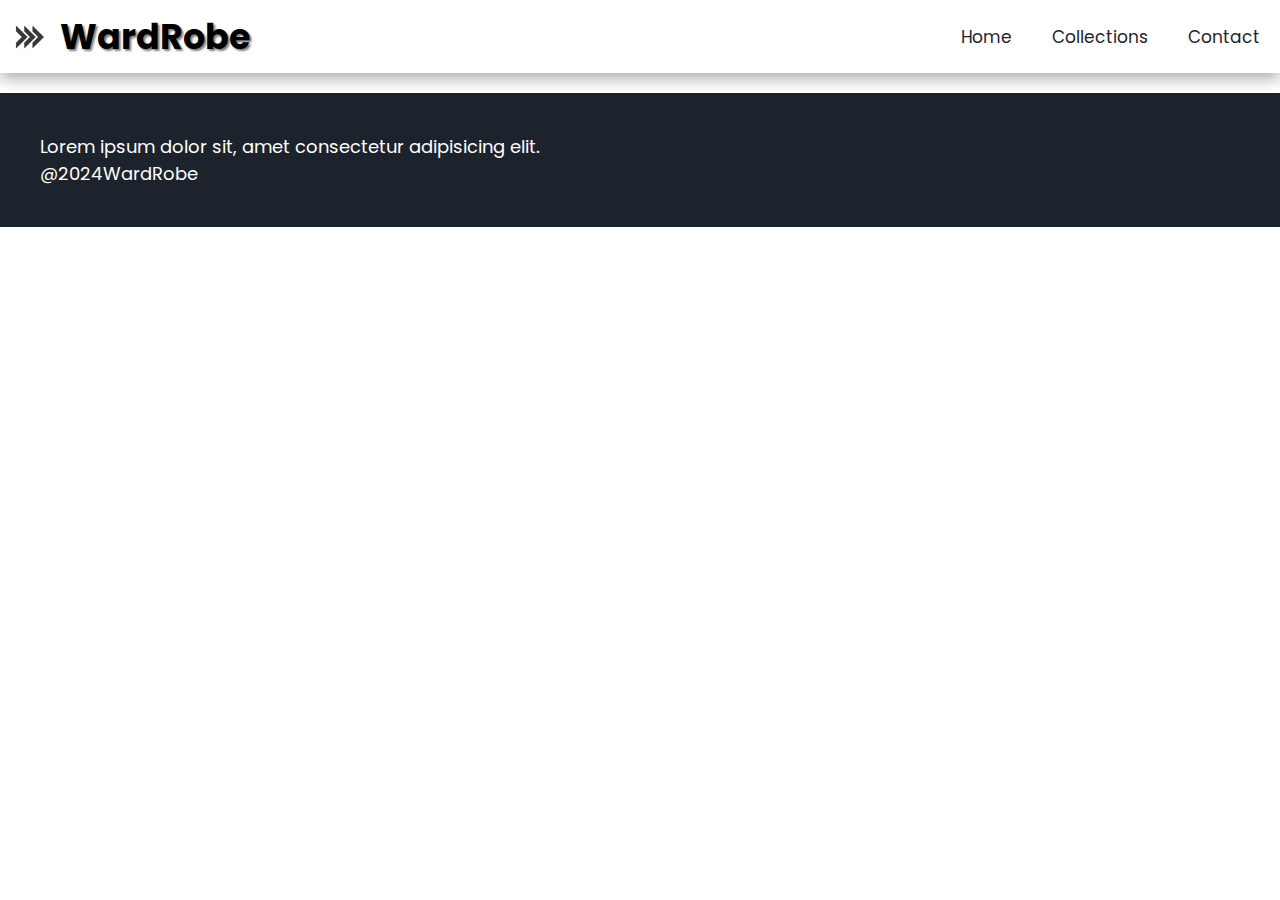
==== collection.html @ 116179ed "first commit" ====
<!DOCTYPE html>
<html lang="en">

<head>
    <meta charset="UTF-8">
    <meta name="viewport" content="width=device-width, initial-scale=1.0">
    <title>WardRobe - Elevate Your Everyday Look</title>
    <!-- Google Fonts -->
    <link rel="preconnect" href="https://fonts.googleapis.com">
    <link rel="preconnect" href="https://fonts.gstatic.com" crossorigin>
    <link
        href="https://fonts.googleapis.com/css2?family=Poppins:ital,wght@0,100;0,200;0,300;0,400;0,500;0,600;0,700;0,800;0,900;1,100;1,200;1,300;1,400;1,500;1,600;1,700;1,800;1,900&display=swap"
        rel="stylesheet">
    <link rel="shortcut icon" href="./images/Favicon.webp" type="image/x-icon">
    <!-- My Css -->
    <link rel="stylesheet" href="style.css">

    <!-- Font awesome Icons -->
    <link rel="stylesheet" href="https://cdnjs.cloudflare.com/ajax/libs/font-awesome/6.6.0/css/all.min.css"
        integrity="sha512-Kc323vGBEqzTmouAECnVceyQqyqdsSiqLQISBL29aUW4U/M7pSPA/gEUZQqv1cwx4OnYxTxve5UMg5GT6L4JJg=="
        crossorigin="anonymous" referrerpolicy="no-referrer" />
</head>

<body>
   
     <!-- Navbar -->
     <header class="navbar">
        <h1 class="navbar__brand">
            <img src="./images/Favicon.webp" alt="icon" class="navbar__logo">
            WardRobe
        </h1>
        <nav class="navbar__main-links">
            <ul>
                <li class="navbar__link-item"><a href="index.html">Home</a></li>
                <li class="navbar__link-item"><a href="collection.html">Collections</a></li>
                <li class="navbar__link-item"><a href="#">Contact</a></li>
            </ul>
        </nav>
        <nav class="navbar__menu-toggle" onclick="showNavbar()">
            <i class="fa-solid fa-bars"></i>
        </nav>
    </header>


    <!-- Side Navbar -->
    <aside class="side-navbar">
        <p class="side-navbar__close" onclick="closeNavbar()">




            <i class="fa-solid fa-xmark"></i>
        </p>
        <nav class="side-navbar__links">
            <ul>
                <li class="side-navbar__link-item"><a href="index.html">Home</a></li>
                <li class="side-navbar__link-item"><a href="collection.html">Collections</a></li>
                <li class="side-navbar__link-item"><a href="contact.html">Contact</a></li>
            </ul>
        </nav>
    </aside>





    <footer class="footer">
        <div class="footer-container">
            <div class="footer-box1">
                <h1 class="footer-heading">
                </h1>
                <p>Lorem ipsum dolor sit, amet consectetur adipisicing elit.</p>
            </div>
        
        <div class="iconcontainer">
            <i class="fa-brands fa-instagram"></i>
            <i class="fa-brands fa-facebook"></i>
            <i class="fa-brands fa-twitter"></i>
            
        
        </div>
        <p>@2024WardRobe</p>
            
        </div>
        
        </footer>
        
        
            <!-- JS Link -->
            <script src="script.js"></script>
        </body>
        
        </html>
---- style.css ----
/* ---Remove default browser margin and padding--- */
* {
    padding: 0;
    margin: 0;
}

body {
    font-family: "Poppins", sans-serif;
    font-size: 18px;
    
}

/* ----Navbar------- */

.navbar {
    z-index: 10;
    display: flex;
    justify-content: space-between;
    align-items: center;
    padding: 10px;
    position: sticky;
    top: 0;
    background-color: white;
    box-shadow: rgba(0, 0, 0, 0.35) 0px 5px 15px;
}

.navbar__brand {
    display: flex;
    align-items: center;
    font-size: 35px;
    font-weight: bold;
    text-shadow: 2px 2px 2px rgba(0, 0, 0, 0.5);
}

.navbar__logo {
    width: 40px;
    height: 40px;
    margin-right: 10px; /* Add space between the image and text */
}

.navbar img {
    width: 40px;
    height: 40px;
    border-radius: 150px;
}


/* Navbar links container */
.navbar__main-links ul {
    display: flex;
    flex-direction: row;
    column-gap: 20px;
    padding: 0; 
    list-style-type: none; 
}

/* Styling for navbar links */
.navbar__link-item a {
    font-size: 17px;
    text-decoration: none;
    color: #1D232c; 
    padding: 3px 8px;
    border: 2px solid transparent; 
    transition: all 0.3s ease; 
}

/* Hover effect for navbar links */
.navbar__link-item a:hover {
    border: 2px solid #1D232c; 
    border-radius: 6px; 
    background-color: #424344; 
    color: #ffffff; 
}


.navbar__menu-toggle {
    display: none;
    padding: 5px 10px;
}

.navbar__menu-toggle:hover {
    background-color: #f0f4fa;
    padding: 5px 10px;
    border-radius: 150px;
}

/* Side Navbar */
.side-navbar {
    background-color: #1D232c;
    width: 40%;
    height: 100%;
    position: fixed;
    top: 0;
    left: -60%;
    padding: 20px;
    color: white;
    transition: all 1s ease-in-out; 
    z-index: 11;
    opacity: 0; 
   
}

.side-navbar.active {
    left: 0;
    opacity: 1;
  
}

/* Link Items */
.side-navbar__link-item {
    margin-bottom: 30px;
    list-style-type: none;
}

.side-navbar__link-item:hover {
    color: white;
}


.side-navbar__link-item a {
    color: white;
    text-decoration: none;
}

.side-navbar__link-item a:hover {
    text-decoration: underline;
}
.side-navbar i{
    background-color: black;
}

/* Close Button */
.side-navbar__close {
    position: absolute;
     top: 20px;
    right: 20px;
}

.side-navbar__close i {
    background-color: #0d0f11;
    font-size: 20px;
    color: white;
    cursor: pointer;
    padding: 5px;
    border-radius: 50%;
}

.side-navbar__close i:hover {
    color: #1D232c;
}

main{
    padding: 30px;
}
/* Hero Section */
.hero {
    display: flex;
    justify-content: center;
    gap: 50px;
    padding: 60px;
}

.hero__button {
    padding: 12px 20px;
    margin-top: 25px;
    background-color: #1D232c;
    color: white;
    cursor: pointer;
    text-align: center;
    border-radius: 5px;
    box-shadow: rgba(0, 0, 0, 0.35) 0px 5px 15px;
    animation: buttons 1s infinite;

}
@keyframes buttons {
    0%, 100% {
        transform: translateY(0);
    }
    50% {
        transform: translateY(-10px);
    }
}

/* Apply the animation to a button */
button {
    animation: button 1s infinite; 
}

    

.hero__button:hover {
    background-color: #272f36;
}

.hero__image {
    border-radius: 5px;
}
.hero__title{
    padding: 15px 0;
    font-size: 2rem;
    text-shadow: 2px 2px 2px rgba(0, 0, 0, 0.5);
}

.services{
    padding: 20px;
}

.services__container1{
    display: flex;
    justify-content: space-between;
    align-items: center;
    margin: 20px;
}
.services__container2{
    display: flex;
    justify-content: space-between;
    align-items: center;
    gap: 20px;
}

.services__container2 div{
    background-color:#F2F4F7;
    border-radius: 5px;
    padding: 10px;
}
/* new arrival */
.newarrival img{
    height: 250px;
    width: 200px;
    border-radius: 5px;
    
}
.newarrival-wrapper {
    display: flex;
    align-items: center;
    position: relative;
    padding: 0 40px;
}

.newarrival {
    display: flex;
    gap: 10px;
    overflow-x: auto;
    overflow: hidden;
    scroll-behavior: smooth;
    width: 100%;
}

.newarrival-container {
    min-width: 200px;
    flex-shrink: 0;
}

.scroll-btn {

    background-color: #fff;
    color: #0d0f11;
    border: none;
    border-radius: 80px;
    cursor: pointer;
    font-size: 24px;
    padding: 10px;
    position: absolute;
    z-index: 1;
}

.scroll-btn.left{
    left: 20px;
}

.scroll-btn.right {
    right: 20px;
}
/* features */
.featured {
    padding: 50px 20px;
    text-align: center;
}

.featured__title {
    font-size: 2rem;
    margin-bottom: 30px;
    color: black;
    font-weight: 600;
}

.featured__grid {
    display: grid;
    grid-template-columns: repeat(auto-fit, minmax(250px, 1fr));
    gap: 20px;
    max-width: 1200px;
    margin: 0 auto;
}

.featured__item {
    background-color: #fff;
    border: 1px solid #ddd;
    border-radius: 8px;
    overflow: hidden;
    box-shadow: 0 4px 6px rgba(0, 0, 0, 0.1);
    transition: transform 0.3s ease, box-shadow 0.3s ease;
}

.featured__item:hover {
    transform: translateY(-5px);
    box-shadow: 0 6px 12px rgba(0, 0, 0, 0.15);
}

.featured__image {
    width: 100%;
    height: 300px;
    display: block;
}

.featured__name {
    font-size: 1.2rem;
    color:black;
    margin: 15px 0 5px;
}

.featured__price {
    font-size: 1.1rem;
    color: #666;
    margin-bottom: 15px;
}

.featured__button {
    display: inline-block;
    padding: 10px 20px;
    background-color:black;
    color: #fff;
    border: none;
    border-radius: 5px;
    text-transform: uppercase;
    cursor: pointer;
    font-size: 0.9rem;
    transition: background-color 0.3s ease;
}

.featured__button:hover {
    background-color:rgb(56, 55, 55);
}
/*footer*/
.footer{
    color:white;
    margin-top: 20px;
    padding: 40px;
    background-color: #1D232c;
}
/* Media Query */
@media screen and (max-width: 700px) {
    .navbar__menu-toggle {
        display: block;
    }
    .navbar__main-links {
        display: none;
    }

    .hero {
        display: flex;
        flex-direction: column;
        align-items: center;
        justify-items: center;
    }

    .hero__image {
        width: 350px;
    }
    .services__container1{
        display: none;
    }
    .services__container2{
        flex-direction: column;
    }
    .newarrival-container{
        position: relative;
        flex-basis: 40%;
    
    }
}
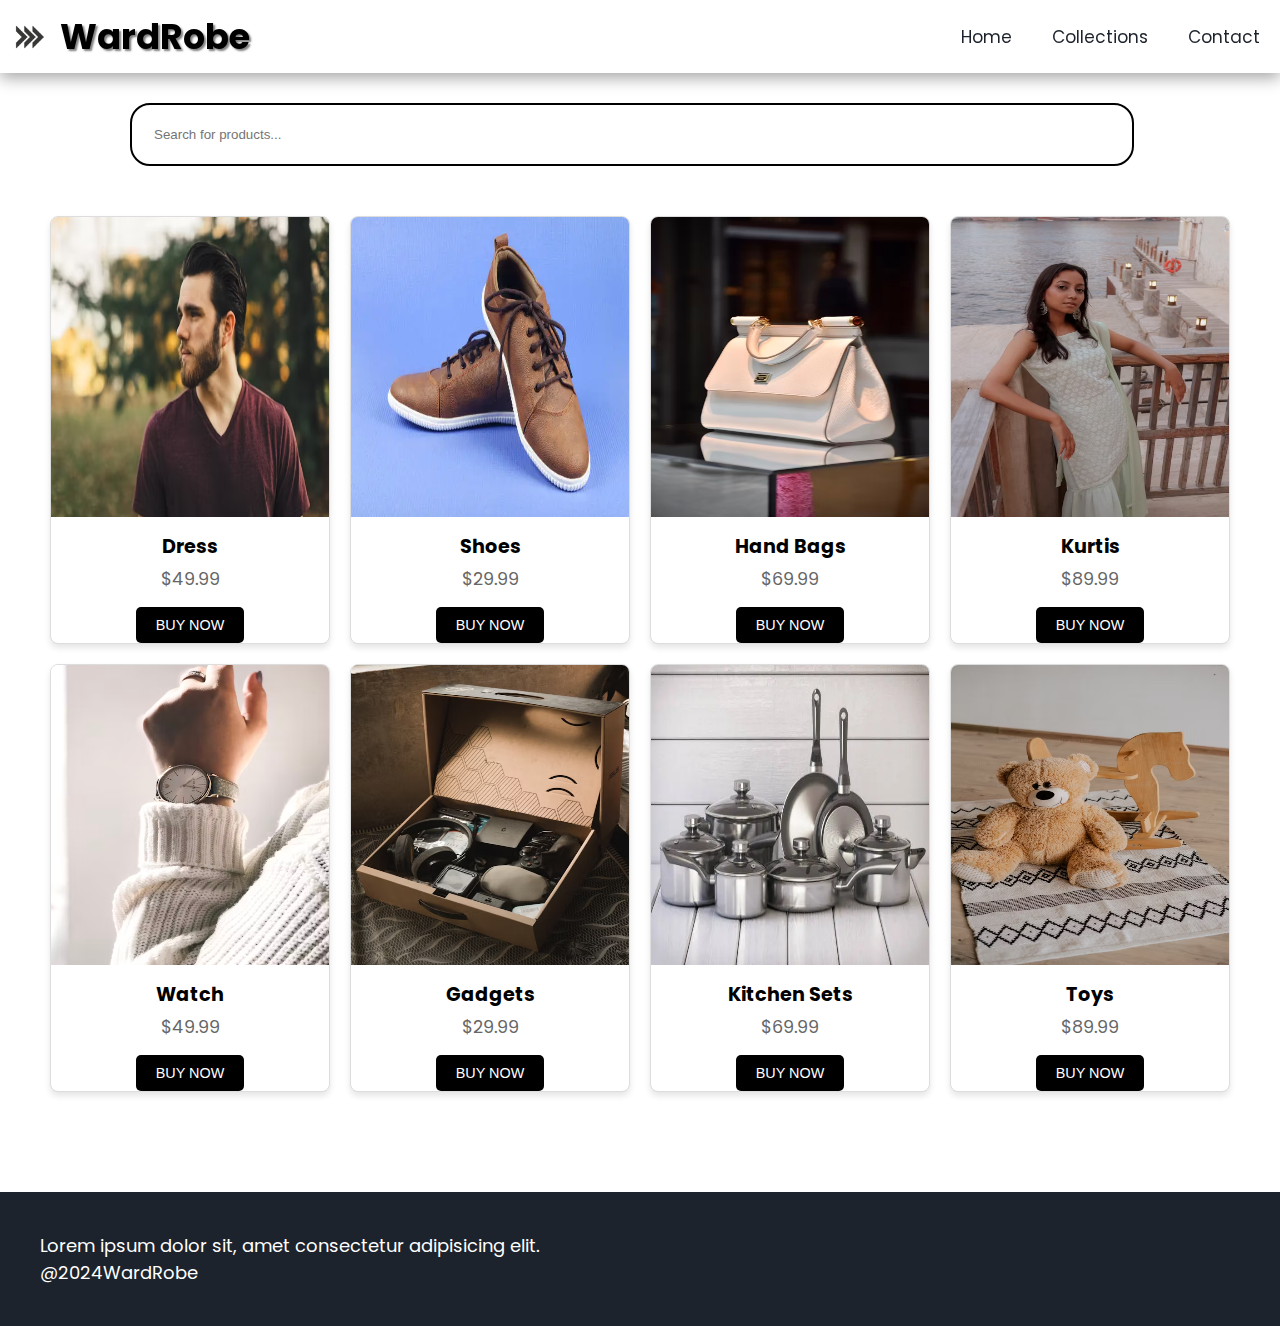
==== commit 035afebb: "update commit" ====
--- a/collection.html
+++ b/collection.html
@@ -35,10 +35,10 @@
             <ul>
                 <li class="navbar__link-item"><a href="index.html">Home</a></li>
                 <li class="navbar__link-item"><a href="collection.html">Collections</a></li>
-                <li class="navbar__link-item"><a href="#">Contact</a></li>
+                <li class="navbar__link-item"><a href="contact.html">Contact</a></li>
             </ul>
         </nav>
-        <nav class="navbar__menu-toggle" onclick="showNavbar()">
+        <nav class="navbar__menu-toggle">
             <i class="fa-solid fa-bars"></i>
         </nav>
     </header>
@@ -46,7 +46,7 @@
 
     <!-- Side Navbar -->
     <aside class="side-navbar">
-        <p class="side-navbar__close" onclick="closeNavbar()">
+        <p class="side-navbar__close" >
 
 
 
@@ -63,9 +63,72 @@
     </aside>
 
 
+    <main>
+        <section class="product__section">
+            <!-- Product Search Form -->
+            <form action="" class="product-search">
+                <input type="text" id="search" placeholder="Search for products..." />
+                <i class="fa-solid fa-magnifying-glass"></i>
+            </form>
+    
+            <!-- Featured Products Section -->
+            <section class="featured">
+                <div class="featured__grid">
+                    <div class="featured__item">
+                        <img src="./images/dress.avif" alt="Elegant Summer Dress" class="featured__image" />
+                        <h3 class="featured__name">Dress</h3>
+                        <p class="featured__price">$49.99</p>
+                        <button class="featured__button">Buy Now</button>
+                    </div>
+                    <div class="featured__item">
+                        <img src="./images/shoes.webp" alt="Classic White Shirt" class="featured__image" />
+                        <h3 class="featured__name">Shoes</h3>
+                        <p class="featured__price">$29.99</p>
+                        <button class="featured__button">Buy Now</button>
+                    </div>
+                    <div class="featured__item">
+                        <img src="./images/handbag.avif" alt="Modern Denim Jacket" class="featured__image" />
+                        <h3 class="featured__name">Hand Bags</h3>
+                        <p class="featured__price">$69.99</p>
+                        <button class="featured__button">Buy Now</button>
+                    </div>
+                    <div class="featured__item">
+                        <img src="./images/kurtis.avif" alt="Stylish Sneakers" class="featured__image" />
+                        <h3 class="featured__name">Kurtis</h3>
+                        <p class="featured__price">$89.99</p>
+                        <button class="featured__button">Buy Now</button>
+                    </div>
+                    <div class="featured__item">
+                        <img src="./images/watch.avif" alt="Elegant Summer Dress" class="featured__image" />
+                        <h3 class="featured__name">Watch</h3>
+                        <p class="featured__price">$49.99</p>
+                        <button class="featured__button">Buy Now</button>
+                    </div>
+                    <div class="featured__item">
+                        <img src="./images/gadgets.avif" alt="Classic White Shirt" class="featured__image" />
+                        <h3 class="featured__name">Gadgets</h3>
+                        <p class="featured__price">$29.99</p>
+                        <button class="featured__button">Buy Now</button>
+                    </div>
+                    <div class="featured__item">
+                        <img src="./images/kitchen.webp" alt="Modern Denim Jacket" class="featured__image" />
+                        <h3 class="featured__name">Kitchen Sets</h3>
+                        <p class="featured__price">$69.99</p>
+                        <button class="featured__button">Buy Now</button>
+                    </div>
+                    <div class="featured__item">
+                        <img src="./images/toys.avif" alt="Stylish Sneakers" class="featured__image" />
+                        <h3 class="featured__name">Toys</h3>
+                        <p class="featured__price">$89.99</p>
+                        <button class="featured__button">Buy Now</button>
+                    </div>
 
-
-
+                    
+                </div>
+            </section>
+        </section>
+    </main>
+    
     <footer class="footer">
         <div class="footer-container">
             <div class="footer-box1">
@@ -86,8 +149,7 @@
         </div>
         
         </footer>
-        
-        
+                    
             <!-- JS Link -->
             <script src="script.js"></script>
         </body>
--- a/style.css
+++ b/style.css
@@ -35,7 +35,7 @@
 .navbar__logo {
     width: 40px;
     height: 40px;
-    margin-right: 10px; /* Add space between the image and text */
+    margin-right: 10px; 
 }
 
 .navbar img {
@@ -120,10 +120,18 @@
 .side-navbar__link-item a {
     color: white;
     text-decoration: none;
+    padding: 5px;
+
+    
 }
 
 .side-navbar__link-item a:hover {
     text-decoration: underline;
+    background-color: rgb(0, 60, 75);
+    max-width: 60px;
+    
+    border-radius: 5px;
+    box-shadow: 2px 2px rgba(0, 0, 0, 0.5);
 }
 .side-navbar i{
     background-color: black;
@@ -143,10 +151,13 @@
     cursor: pointer;
     padding: 5px;
     border-radius: 50%;
+    transition: all 0.5s ease;
 }
 
 .side-navbar__close i:hover {
     color: #1D232c;
+    transform: rotate(90deg);
+
 }
 
 main{
@@ -286,7 +297,7 @@
 
 .featured__grid {
     display: grid;
-    grid-template-columns: repeat(auto-fit, minmax(250px, 1fr));
+    grid-template-columns: repeat(auto-fill, minmax(250px, 1fr));
     gap: 20px;
     max-width: 1200px;
     margin: 0 auto;
@@ -347,6 +358,87 @@
     padding: 40px;
     background-color: #1D232c;
 }
+
+/* product section */
+.product-section{   
+    margin-top: 20px;
+    display: flex;
+    align-items: center;
+    justify-content: center;
+
+}
+.product-search{
+    width:80%;
+    border: solid black 2px;
+    border-radius: 20px;
+    display: flex;
+ justify-content:space-between;
+ align-items: center;
+ padding: 12px;
+ position: relative;
+ left: 100px;
+}
+
+.product-search input{
+    border: none;
+}
+.product-search input:focus{
+    outline: none;
+}
+.no-match-message{
+    position: relative;
+    left: 150%;
+}
+/* contact page */
+
+.contact-form-section {
+    padding: 20px;
+    max-width: 600px;
+    margin: 50px auto;
+    text-align: center;
+}
+
+.contact-form {
+    display: flex;
+    flex-direction: column;
+}
+
+.form-group {
+    margin-bottom: 20px;
+}
+
+label {
+    display: block;
+    margin-bottom: 5px;
+    font-weight: bold;
+}
+
+input, textarea {
+    width: 100%;
+    padding: 10px;
+    border: 1px solid #ccc;
+    border-radius: 5px;
+}
+
+.error-message {
+    color: red;
+    font-size: 12px;
+    display: none;
+}
+
+.submit-btn {
+    padding: 10px 20px;
+    border: none;
+    border-radius: 5px;
+    background-color:#1D232c;
+    color: white;
+    font-size: 16px;
+    cursor: pointer;
+}
+
+
+
+
 /* Media Query */
 @media screen and (max-width: 700px) {
     .navbar__menu-toggle {
@@ -377,4 +469,13 @@
         flex-basis: 40%;
     
     }
-}
+    .product-search{
+        width:70%;
+        display: flex;
+        left: 50px;
+    
+        
+    
+    }
+    
+}
